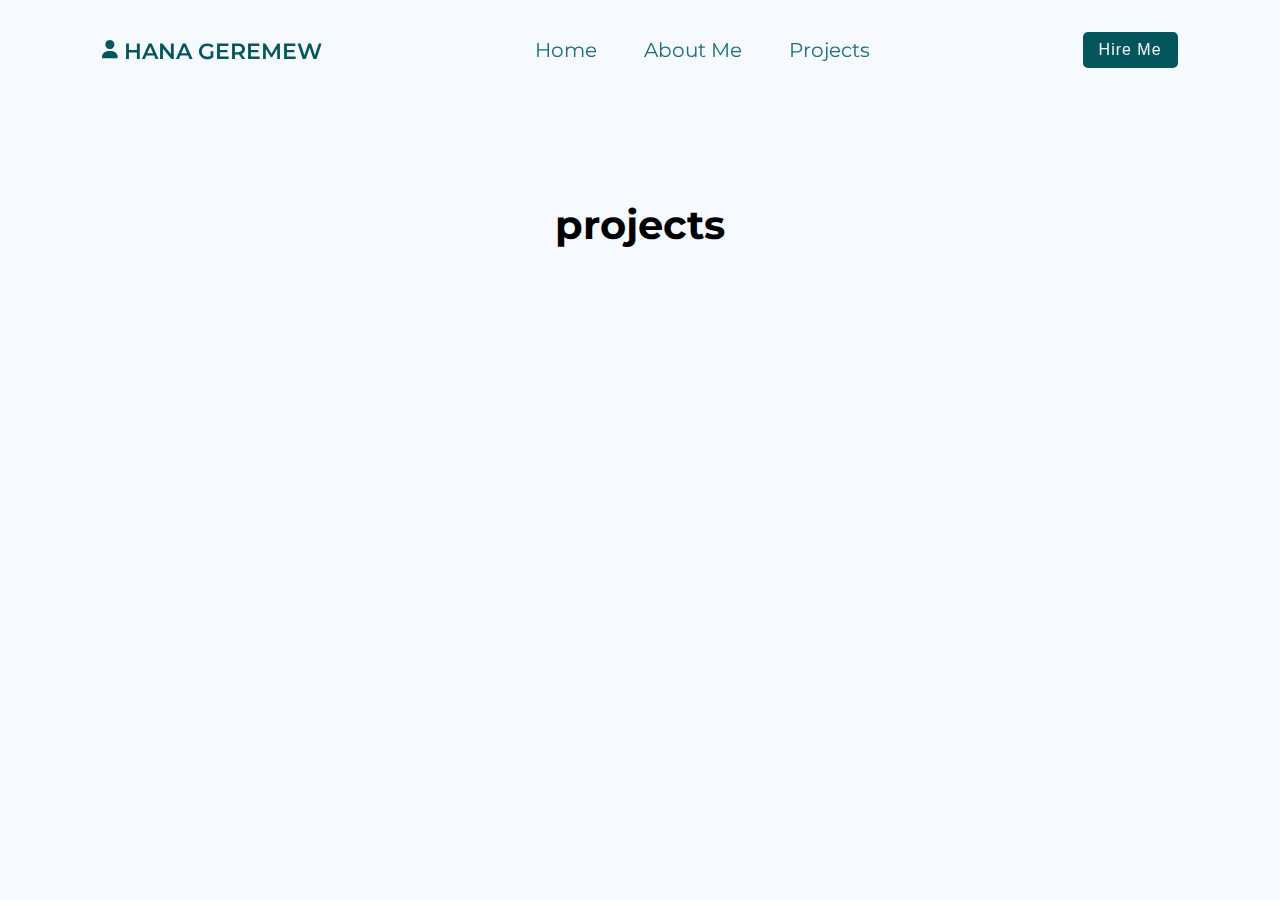
==== project.html @ 8ac34647 "first commit" ====
<!DOCTYPE html>
<html lang="en">

<head>
    <!--  *****   Link To Custom CSS Style sheet   *****  -->
    <link rel="stylesheet" type="text/css" href="style.css">

    <!--  *****   Link To Font Awsome Icons   *****  -->
    <link rel="stylesheet" href="https://cdnjs.cloudflare.com/ajax/libs/font-awesome/6.1.1/css/all.min.css" />


    <meta charset="UTF-8">
    <meta http-equiv="X-UA-Compatible" content="IE=edge">
    <meta name="viewport" content="width=device-width, initial-scale=1.0">
    <title>Projects</title>
    <link rel="stylesheet" href="style.css">
</head>

<body>
    <div class="home">

        <nav class="navbar">
            <div class="logo">
                <i class="fa-solid fa-user"></i>
                <h1>Hana Geremew</h1>
            </div>
            <ul class="nav-links">
                <li><a href="index.html">Home</a></li>
                <li><a href="aboutme.html">About Me</a></li>
                <li><a href="project.html">Projects</a></li>
            </ul>
            <button class="btn contact-btn">Hire Me</button>
            <div class="menu-btn">
                <span class="bar"></span>
                <span class="bar"></span>
                <span class="bar"></span>
            </div>
        </nav>

        <main id="intro">
            <h1>projects</h1>
            <h2></h2>
         </main>

    </div>
    <script type="text/javascript" src="script.js"></script>
</body>

</html>
---- style.css ----
@import url("https://fonts.googleapis.com/css2?family=Montserrat:wght@300&display=swap");
* {
  margin: 0;
  padding: 0;
  box-sizing: border-box;
  /* font-family: "Roboto", sans-serif; */
}
html {
  /*   *****   Storing Colors In Variables   *****  */
  --body-clr: #f6f9fe;
  --primary-clr: #05555c;
  --primary-light-clr: #eaf3fa;
  --links-clr: #186f78;
  --text-clr: #3f7277;
  font-family: "montserrat", sans-serif;
  font-size: 10px;
}
body {
  width: 100%;
  min-height: 100vh;
}
.home {
  position: relative;
  width: 100%;
  min-height: 100vh;
  background-color: var(--body-clr);
  display: flex;
  align-items: center;
  flex-direction: column;
}
.home .navbar {
  position: fixed;
  width: 100%;
  max-height: 100px;
  height: 13vh;
  top: 0;
  left: 0;
  padding: 0px 8%;
  display: flex;
  justify-content: space-between;
  align-items: center;
  z-index: 100;
  transition: 0.4s;
}
.home.active .navbar {
  position: fixed;
  max-height: 70px;
  height: 10vh;
  background-color: var(--body-clr);
  box-shadow: 0px 2px 5px 0px rgba(0, 0, 0, 0.15);
}
.navbar .logo {
  display: flex;
  align-items: center;
}
.navbar .logo h1 {
  font-size: 22px;
  font-weight: 600;
  color: var(--primary-clr);
  text-transform: uppercase;
  margin-left: 6px;
  position: relative;
  bottom: -1px;
}
.navbar .logo i {
  color: var(--primary-clr);
  font-size: 18px;
}
.navbar ul.nav-links {
  list-style: none;
}
.navbar ul.nav-links li {
  display: inline-block;
  margin: 0px 22px;
}
.navbar ul.nav-links li a {
  position: relative;
  display: inline-block;
  text-decoration: none;
  font-size: 20px;
  color: var(--links-clr);
  transition: color 0.4s;
}
.navbar ul.nav-links li a::after {
  position: absolute;
  content: "";
  width: 100%;
  height: 2px;
  top: 110%;
  left: 0;
  background-color: var(--primary-clr);
  transition: 0.4s;
  transform: scale(0);
}
.navbar ul.nav-links li a:hover::after {
  transform: scale(1);
}
button.btn {
  background-color: var(--primary-clr);
  color: var(--body-clr);
  border: 1px solid transparent;
  border-radius: 5px;
  font-size: 16px;
  padding: 8px 15px;
  letter-spacing: 1px;
  cursor: pointer;
  transition: 0.4s;
}
button.btn:hover {
  background: var(--body-clr);
  color: var(--primary-clr);
  border: 1px solid var(--primary-clr);
}
.navbar .menu-btn {
  cursor: pointer;
  user-select: none;
  display: none;
}
.navbar .menu-btn .bar {
  display: block;
  width: 26px;
  height: 3px;
  background-color: var(--primary-clr);
  margin: 5px auto;
  border-radius: 5px;
  transition: all 0.3s cubic-bezier(1, 0.3, 0.3, 1);
}
.home .hero {
  position: relative;
  width: 100%;
  min-height: 100vh;
  padding: 0px 8%;
  display: flex;
  align-items: center;
  overflow: hidden;
}
.hero .hero-text {
  position: relative;
  top: -10px;
  z-index: 1;
}
.hero .hero-text h3 {
  font-size: 20px;
  color: var(--primary-clr);
  opacity: 0.9;
}
.hero .hero-text h1 {
  position: relative;
  font-size: 45px;
  color: var(--primary-clr);
  margin: 12px 0px 25px;
}
.hero .hero-text h1:after {
  content: "";
  position: absolute;
  height: 3px;
  width: 40px;
  background-color: var(--primary-clr);
  left: 0;
  top: 110%;
}
.hero .hero-text h2 {
  font-size: 22px;
  letter-spacing: 1px;
  color: var(--primary-clr);
}
.hero .hero-text p {
  max-width: 500px;
  color: var(--links-clr);
  margin: 15px 0px 35px;
  line-height: 1.2;
}
button.cv-btn {
  padding: 10px 15px;
  border-radius: 25px;
  letter-spacing: 0px;
  box-shadow: 0px 20px 24px 3px rgba(5, 85, 92, 0.2);
}
button.cv-btn:hover {
  box-shadow: 0px 5px 15px 3px rgba(5, 85, 92, 0.2);
}
.hero .hero-img {
  position: absolute;
  width: 500px;
  height: 900px;
  background-color: var(--primary-light-clr);
  transform: rotate(40deg);
  right: -30px;
  top: -220px;
  border-bottom-left-radius: 250px;
  border-bottom-right-radius: 250px;
  overflow: hidden;
  z-index: 0;
}
.hero .hero-img img {
  position: absolute;
  width: 340px;
  height: auto;
  object-fit: cover;
  transform: rotate(-40deg);
  left: 20px;
  bottom: 0px;
}

.container {
  min-height: 60vh;
  width: 100%;
  display: flex;
  align-items: center;
  justify-content: center;
  z-index: 1;
}
#hero .cta {
  display: inline-block;
  padding: 10px 30px;
  color: var(--links-clr);
  background-color: transparent;
  border: 2px solid var(--links-clr);
  font-size: 1.5rem;
  text-transform: uppercase;
  letter-spacing: 0.1rem;
  margin-top: 30px;
  transition: 0.3s ease;
  transition-property: background-color, color;
  text-decoration: none;
  z-index: 1;
}
.title {
  margin-bottom: 50px;
}

#hero .cta:hover {
  color: white;
  background-color: var(--links-clr);
}

#intro {
  margin-top: 200px;
  text-align: center;
  margin-left: 100px;
  margin-right: 100px;
  font-size: 20px;
}

@media (max-width: 768px) {
  .navbar .menu-btn {
    display: block;
    margin-left: 30px;
    z-index: 101;
  }
  .navbar .menu-btn.active .bar:nth-child(1) {
    transform: translateY(8px) rotate(45deg);
  }
  .navbar .menu-btn.active .bar:nth-child(3) {
    transform: translateY(-8px) rotate(-45deg);
  }
  .navbar .menu-btn.active .bar:nth-child(2) {
    transform: translateX(-30px);
    opacity: 0;
  }
  .navbar ul.nav-links {
    position: fixed;
    width: 100%;
    height: 100vh;
    top: 0;
    right: -100%;
    display: flex;
    flex-direction: column;
    align-items: center;
    background-color: var(--primary-light-clr);
    transition: right 0.3s cubic-bezier(1, 0.3, 0.3, 1);
    z-index: 100;
  }
  .navbar ul.nav-links.active {
    right: 0;
  }
  .navbar ul.nav-links li {
    margin: 25px 0px 0px;
  }
  .navbar ul.nav-links li:nth-child(1) {
    margin-top: 180px;
  }
  .navbar ul.nav-links li a {
    font-size: 18px;
    letter-spacing: 2px;
  }
  button.contact-btn {
    margin-left: auto;
  }
  .hero .hero-img img {
    opacity: 0.3;
  }
  .home .career-container {
    grid-template-columns: 1fr;
  }
}

@media (max-width: 550px) {
  .hero .hero-img {
    right: -200px;
  }
}
#hero .hero {
  max-width: 1200px;
  margin: 0 auto;
  padding: 0 50px;
  justify-content: flex-start;
}
#hero h1 {
  display: block;
  width: fit-content;
  font-size: 4rem;
  position: relative;
  color: transparent;
  animation: text_reveal 0.5s ease forwards;
  animation-delay: 1s;
}
#hero h1:nth-child(1) {
  animation-delay: 1s;
}
#hero h1:nth-child(2) {
  animation-delay: 2s;
}
#hero h1:nth-child(3) {
  animation: text_reveal_name 0.5s ease forwards;
  animation-delay: 3s;
}

#hero h1:nth-child(1) span {
  animation-delay: 0.5s;
}
#hero h1:nth-child(2) span {
  animation-delay: 1.5s;
}
#hero h1:nth-child(3) span {
  animation-delay: 2.5s;
}
#hero h1 span {
  position: absolute;
  top: 0;
  left: 0;
  height: 100%;
  width: 0%;
  background-color: var(--primary-clr);
  animation: text_reveal_box 1s ease;
  animation-delay: 1s;
}

#hero .cta {
  display: inline-block;
  padding: 10px 30px;
  color: var(--primary-clr);
  background-color: transparent;
  border: 2px solid var(--primary-clr);
  font-size: 2rem;
  text-transform: uppercase;
  letter-spacing: 0.1rem;
  margin-top: 30px;
  transition: 0.3s ease;
  transition-property: background-color, color;
}

#hero .cta:hover {
  color: white;
  background-color: var(--primary-clr);
}

/* keyframe */
@keyframes text_reveal_box {
  50% {
    width: 100%;
    left: 0;
  }
  100% {
    width: 0;
    left: 100%;
  }
}

@keyframes text_reveal {
  100% {
    color: black;
  }
}
@keyframes text_reveal_name {
  100% {
    color: var(--primary-clr);
    font-weight: 500;
  }
}
---- style.css ----
@import url("https://fonts.googleapis.com/css2?family=Montserrat:wght@300&display=swap");
* {
  margin: 0;
  padding: 0;
  box-sizing: border-box;
  /* font-family: "Roboto", sans-serif; */
}
html {
  /*   *****   Storing Colors In Variables   *****  */
  --body-clr: #f6f9fe;
  --primary-clr: #05555c;
  --primary-light-clr: #eaf3fa;
  --links-clr: #186f78;
  --text-clr: #3f7277;
  font-family: "montserrat", sans-serif;
  font-size: 10px;
}
body {
  width: 100%;
  min-height: 100vh;
}
.home {
  position: relative;
  width: 100%;
  min-height: 100vh;
  background-color: var(--body-clr);
  display: flex;
  align-items: center;
  flex-direction: column;
}
.home .navbar {
  position: fixed;
  width: 100%;
  max-height: 100px;
  height: 13vh;
  top: 0;
  left: 0;
  padding: 0px 8%;
  display: flex;
  justify-content: space-between;
  align-items: center;
  z-index: 100;
  transition: 0.4s;
}
.home.active .navbar {
  position: fixed;
  max-height: 70px;
  height: 10vh;
  background-color: var(--body-clr);
  box-shadow: 0px 2px 5px 0px rgba(0, 0, 0, 0.15);
}
.navbar .logo {
  display: flex;
  align-items: center;
}
.navbar .logo h1 {
  font-size: 22px;
  font-weight: 600;
  color: var(--primary-clr);
  text-transform: uppercase;
  margin-left: 6px;
  position: relative;
  bottom: -1px;
}
.navbar .logo i {
  color: var(--primary-clr);
  font-size: 18px;
}
.navbar ul.nav-links {
  list-style: none;
}
.navbar ul.nav-links li {
  display: inline-block;
  margin: 0px 22px;
}
.navbar ul.nav-links li a {
  position: relative;
  display: inline-block;
  text-decoration: none;
  font-size: 20px;
  color: var(--links-clr);
  transition: color 0.4s;
}
.navbar ul.nav-links li a::after {
  position: absolute;
  content: "";
  width: 100%;
  height: 2px;
  top: 110%;
  left: 0;
  background-color: var(--primary-clr);
  transition: 0.4s;
  transform: scale(0);
}
.navbar ul.nav-links li a:hover::after {
  transform: scale(1);
}
button.btn {
  background-color: var(--primary-clr);
  color: var(--body-clr);
  border: 1px solid transparent;
  border-radius: 5px;
  font-size: 16px;
  padding: 8px 15px;
  letter-spacing: 1px;
  cursor: pointer;
  transition: 0.4s;
}
button.btn:hover {
  background: var(--body-clr);
  color: var(--primary-clr);
  border: 1px solid var(--primary-clr);
}
.navbar .menu-btn {
  cursor: pointer;
  user-select: none;
  display: none;
}
.navbar .menu-btn .bar {
  display: block;
  width: 26px;
  height: 3px;
  background-color: var(--primary-clr);
  margin: 5px auto;
  border-radius: 5px;
  transition: all 0.3s cubic-bezier(1, 0.3, 0.3, 1);
}
.home .hero {
  position: relative;
  width: 100%;
  min-height: 100vh;
  padding: 0px 8%;
  display: flex;
  align-items: center;
  overflow: hidden;
}
.hero .hero-text {
  position: relative;
  top: -10px;
  z-index: 1;
}
.hero .hero-text h3 {
  font-size: 20px;
  color: var(--primary-clr);
  opacity: 0.9;
}
.hero .hero-text h1 {
  position: relative;
  font-size: 45px;
  color: var(--primary-clr);
  margin: 12px 0px 25px;
}
.hero .hero-text h1:after {
  content: "";
  position: absolute;
  height: 3px;
  width: 40px;
  background-color: var(--primary-clr);
  left: 0;
  top: 110%;
}
.hero .hero-text h2 {
  font-size: 22px;
  letter-spacing: 1px;
  color: var(--primary-clr);
}
.hero .hero-text p {
  max-width: 500px;
  color: var(--links-clr);
  margin: 15px 0px 35px;
  line-height: 1.2;
}
button.cv-btn {
  padding: 10px 15px;
  border-radius: 25px;
  letter-spacing: 0px;
  box-shadow: 0px 20px 24px 3px rgba(5, 85, 92, 0.2);
}
button.cv-btn:hover {
  box-shadow: 0px 5px 15px 3px rgba(5, 85, 92, 0.2);
}
.hero .hero-img {
  position: absolute;
  width: 500px;
  height: 900px;
  background-color: var(--primary-light-clr);
  transform: rotate(40deg);
  right: -30px;
  top: -220px;
  border-bottom-left-radius: 250px;
  border-bottom-right-radius: 250px;
  overflow: hidden;
  z-index: 0;
}
.hero .hero-img img {
  position: absolute;
  width: 340px;
  height: auto;
  object-fit: cover;
  transform: rotate(-40deg);
  left: 20px;
  bottom: 0px;
}

.container {
  min-height: 60vh;
  width: 100%;
  display: flex;
  align-items: center;
  justify-content: center;
  z-index: 1;
}
#hero .cta {
  display: inline-block;
  padding: 10px 30px;
  color: var(--links-clr);
  background-color: transparent;
  border: 2px solid var(--links-clr);
  font-size: 1.5rem;
  text-transform: uppercase;
  letter-spacing: 0.1rem;
  margin-top: 30px;
  transition: 0.3s ease;
  transition-property: background-color, color;
  text-decoration: none;
  z-index: 1;
}
.title {
  margin-bottom: 50px;
}

#hero .cta:hover {
  color: white;
  background-color: var(--links-clr);
}

#intro {
  margin-top: 200px;
  text-align: center;
  margin-left: 100px;
  margin-right: 100px;
  font-size: 20px;
}

@media (max-width: 768px) {
  .navbar .menu-btn {
    display: block;
    margin-left: 30px;
    z-index: 101;
  }
  .navbar .menu-btn.active .bar:nth-child(1) {
    transform: translateY(8px) rotate(45deg);
  }
  .navbar .menu-btn.active .bar:nth-child(3) {
    transform: translateY(-8px) rotate(-45deg);
  }
  .navbar .menu-btn.active .bar:nth-child(2) {
    transform: translateX(-30px);
    opacity: 0;
  }
  .navbar ul.nav-links {
    position: fixed;
    width: 100%;
    height: 100vh;
    top: 0;
    right: -100%;
    display: flex;
    flex-direction: column;
    align-items: center;
    background-color: var(--primary-light-clr);
    transition: right 0.3s cubic-bezier(1, 0.3, 0.3, 1);
    z-index: 100;
  }
  .navbar ul.nav-links.active {
    right: 0;
  }
  .navbar ul.nav-links li {
    margin: 25px 0px 0px;
  }
  .navbar ul.nav-links li:nth-child(1) {
    margin-top: 180px;
  }
  .navbar ul.nav-links li a {
    font-size: 18px;
    letter-spacing: 2px;
  }
  button.contact-btn {
    margin-left: auto;
  }
  .hero .hero-img img {
    opacity: 0.3;
  }
  .home .career-container {
    grid-template-columns: 1fr;
  }
}

@media (max-width: 550px) {
  .hero .hero-img {
    right: -200px;
  }
}
#hero .hero {
  max-width: 1200px;
  margin: 0 auto;
  padding: 0 50px;
  justify-content: flex-start;
}
#hero h1 {
  display: block;
  width: fit-content;
  font-size: 4rem;
  position: relative;
  color: transparent;
  animation: text_reveal 0.5s ease forwards;
  animation-delay: 1s;
}
#hero h1:nth-child(1) {
  animation-delay: 1s;
}
#hero h1:nth-child(2) {
  animation-delay: 2s;
}
#hero h1:nth-child(3) {
  animation: text_reveal_name 0.5s ease forwards;
  animation-delay: 3s;
}

#hero h1:nth-child(1) span {
  animation-delay: 0.5s;
}
#hero h1:nth-child(2) span {
  animation-delay: 1.5s;
}
#hero h1:nth-child(3) span {
  animation-delay: 2.5s;
}
#hero h1 span {
  position: absolute;
  top: 0;
  left: 0;
  height: 100%;
  width: 0%;
  background-color: var(--primary-clr);
  animation: text_reveal_box 1s ease;
  animation-delay: 1s;
}

#hero .cta {
  display: inline-block;
  padding: 10px 30px;
  color: var(--primary-clr);
  background-color: transparent;
  border: 2px solid var(--primary-clr);
  font-size: 2rem;
  text-transform: uppercase;
  letter-spacing: 0.1rem;
  margin-top: 30px;
  transition: 0.3s ease;
  transition-property: background-color, color;
}

#hero .cta:hover {
  color: white;
  background-color: var(--primary-clr);
}

/* keyframe */
@keyframes text_reveal_box {
  50% {
    width: 100%;
    left: 0;
  }
  100% {
    width: 0;
    left: 100%;
  }
}

@keyframes text_reveal {
  100% {
    color: black;
  }
}
@keyframes text_reveal_name {
  100% {
    color: var(--primary-clr);
    font-weight: 500;
  }
}
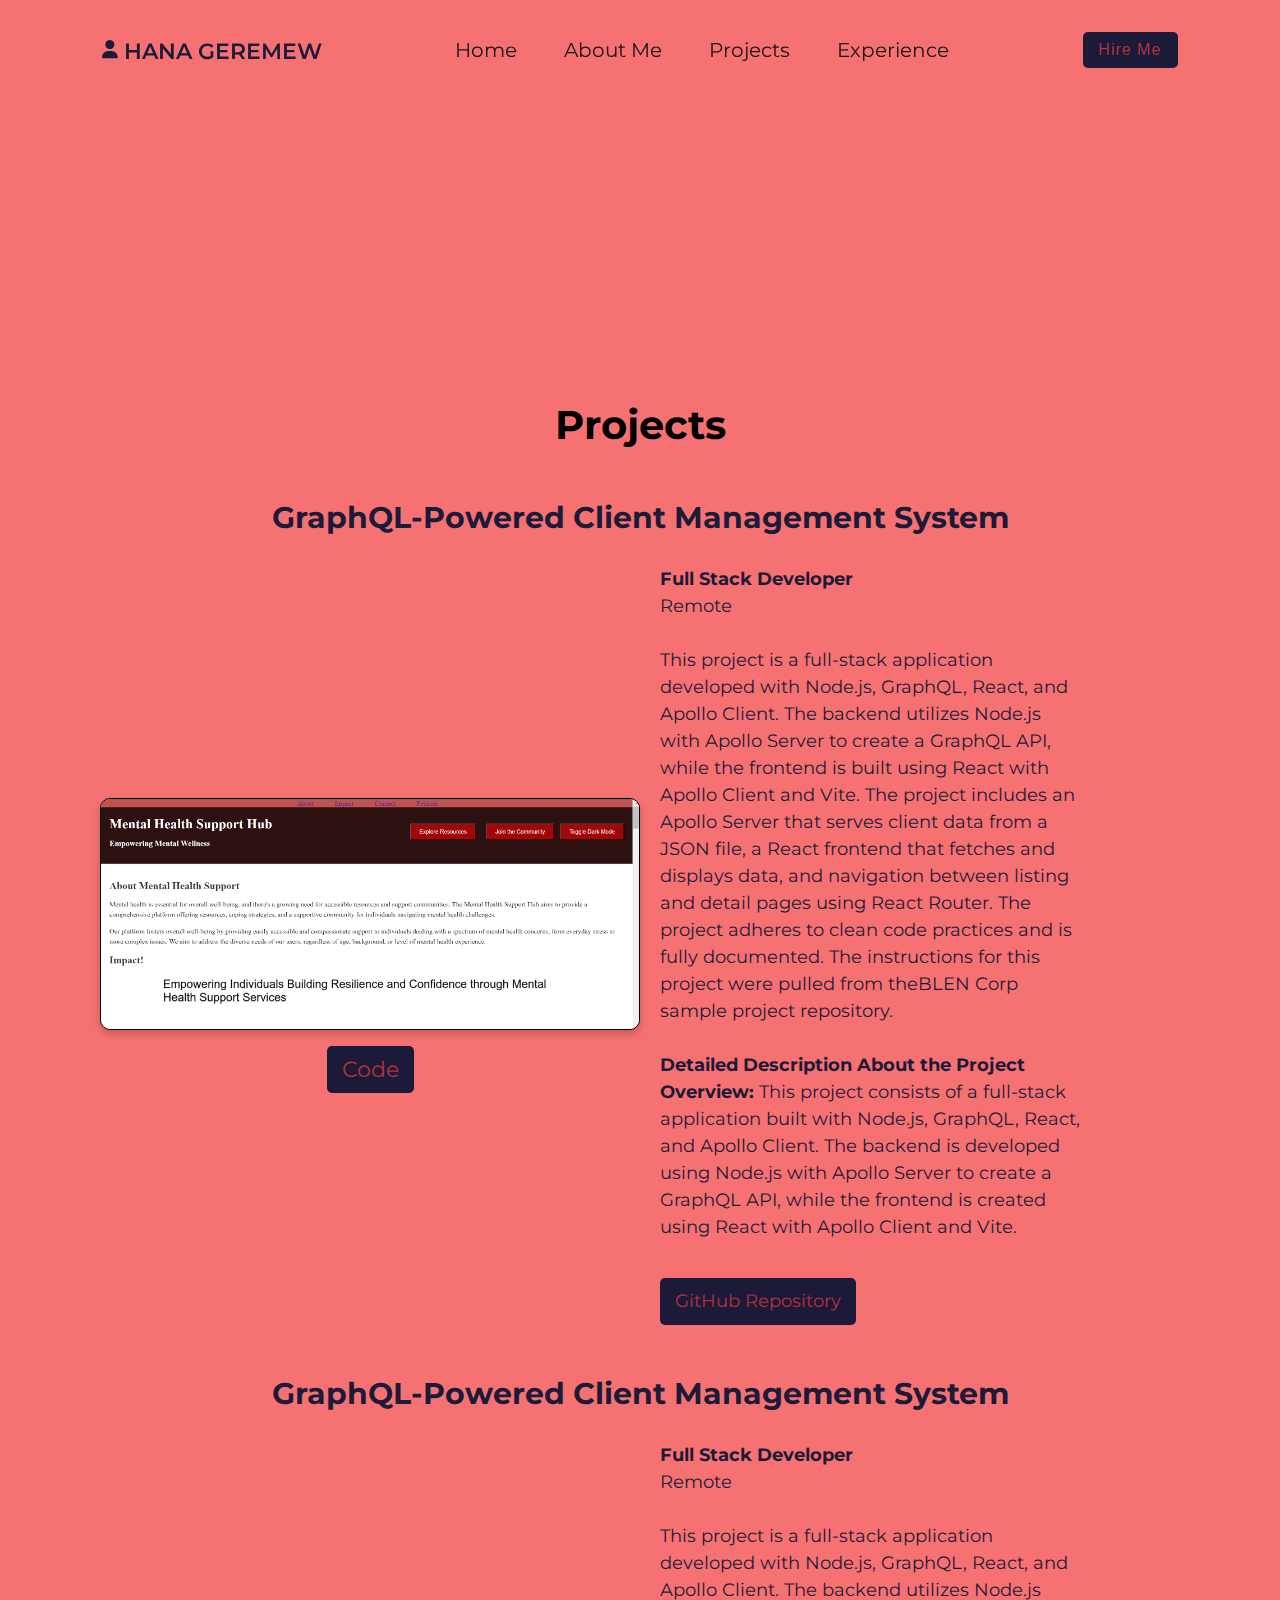
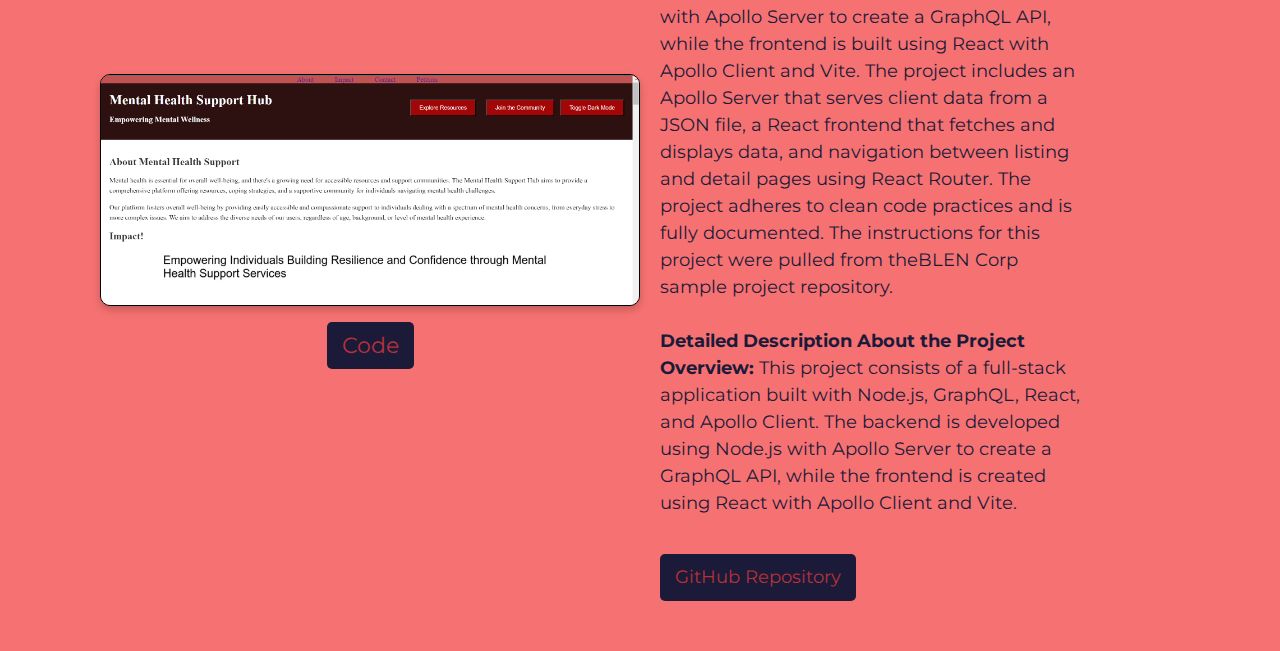
==== commit 21fdee27: "updated" ====
--- a/project.html
+++ b/project.html
@@ -7,7 +7,8 @@
 
     <!--  *****   Link To Font Awsome Icons   *****  -->
     <link rel="stylesheet" href="https://cdnjs.cloudflare.com/ajax/libs/font-awesome/6.1.1/css/all.min.css" />
-
+    <!--  *****   Link To Favicon   *****  -->
+    <link rel="icon" type="image/icon" href="portifolio/personal/icon.jpg">
 
     <meta charset="UTF-8">
     <meta http-equiv="X-UA-Compatible" content="IE=edge">
@@ -21,13 +22,14 @@
 
         <nav class="navbar">
             <div class="logo">
-                <i class="fa-solid fa-user"></i>
+                <a href="portifolio/index.html"><i class="fa-solid fa-user"></i></a>
                 <h1>Hana Geremew</h1>
             </div>
             <ul class="nav-links">
                 <li><a href="index.html">Home</a></li>
                 <li><a href="aboutme.html">About Me</a></li>
                 <li><a href="project.html">Projects</a></li>
+                <li><a href="experience.html">Experience</a></li>
             </ul>
             <button class="btn contact-btn">Hire Me</button>
             <div class="menu-btn">
@@ -37,13 +39,56 @@
             </div>
         </nav>
 
-        <main id="intro">
-            <h1>projects</h1>
-            <h2></h2>
-         </main>
+        <section class="projects section" id="projects">
+            <main id="intro">
+                <h1 class="title">Projects</h1>
 
+        
+
+                <!-- GraphQL-Powered Client Management System project -->
+                <h1 class="projectTitle">GraphQL-Powered Client Management System</h1>
+                <div class="projectContent">
+                    <div class="webImg">
+                        <a href="https://replit.com/@hanaberehanu/Mental-Advocacy-Project" target="_blank" class="projectImg">
+                            <img src="portifolio/Mental Health support hub1.png" alt="GraphQL project image">
+                        </a>
+                        <br>
+                        <a href="https://github.com/HaNiya21/Mental-Advocacy-Project" target="balnk" class="codeBtn">Code</a>
+                    </div>
+                    <p class="paragraph">
+                        <strong>Full Stack Developer</strong><br>
+                        Remote<br><br>
+                        This project is a full-stack application developed with Node.js, GraphQL, React, and Apollo Client. The backend utilizes Node.js with Apollo Server to create a GraphQL API, while the frontend is built using React with Apollo Client and Vite. The project includes an Apollo Server that serves client data from a JSON file, a React frontend that fetches and displays data, and navigation between listing and detail pages using React Router. The project adheres to clean code practices and is fully documented. The instructions for this project were pulled from theBLEN Corp sample project repository.
+                        <br><br>
+                        <strong>Detailed Description About the Project Overview:</strong> This project consists of a full-stack application built with Node.js, GraphQL, React, and Apollo Client. The backend is developed using Node.js with Apollo Server to create a GraphQL API, while the frontend is created using React with Apollo Client and Vite.
+                        <br><br>
+                        <a href="https://github.com/HaNiya21/GraphQL-Powered-Client-Management-System-Sample-P" target="_blank" class="codeBtn">GitHub Repository</a>
+                    </p>
+                </div>
+                 <!-- GraphQL-Powered Client Management System project -->
+                 <h1 class="projectTitle">GraphQL-Powered Client Management System</h1>
+                 <div class="projectContent">
+                     <div class="webImg">
+                         <a href="https://replit.com/@hanaberehanu/Mental-Advocacy-Project" target="_blank" class="projectImg">
+                             <img src="portifolio/Mental Health support hub1.png" alt="GraphQL project image">
+                         </a>
+                         <br>
+                         <a href="https://github.com/HaNiya21/Mental-Advocacy-Project" target="balnk" class="codeBtn">Code</a>
+                     </div>
+                     <p class="paragraph">
+                         <strong>Full Stack Developer</strong><br>
+                         Remote<br><br>
+                         This project is a full-stack application developed with Node.js, GraphQL, React, and Apollo Client. The backend utilizes Node.js with Apollo Server to create a GraphQL API, while the frontend is built using React with Apollo Client and Vite. The project includes an Apollo Server that serves client data from a JSON file, a React frontend that fetches and displays data, and navigation between listing and detail pages using React Router. The project adheres to clean code practices and is fully documented. The instructions for this project were pulled from theBLEN Corp sample project repository.
+                         <br><br>
+                         <strong>Detailed Description About the Project Overview:</strong> This project consists of a full-stack application built with Node.js, GraphQL, React, and Apollo Client. The backend is developed using Node.js with Apollo Server to create a GraphQL API, while the frontend is created using React with Apollo Client and Vite.
+                         <br><br>
+                         <a href="https://github.com/HaNiya21/GraphQL-Powered-Client-Management-System-Sample-P" target="_blank" class="codeBtn">GitHub Repository</a>
+                     </p>
+                 </div>
+            </main>
+        </section>
     </div>
     <script type="text/javascript" src="script.js"></script>
 </body>
 
-</html>+</html>
--- a/style.css
+++ b/style.css
@@ -7,11 +7,11 @@
 }
 html {
   /*   *****   Storing Colors In Variables   *****  */
-  --body-clr: #f6f9fe;
-  --primary-clr: #05555c;
-  --primary-light-clr: #eaf3fa;
-  --links-clr: #186f78;
-  --text-clr: #3f7277;
+  --body-clr: #f33c3cb8;
+  --primary-clr: #1c1a39;
+  --primary-light-clr: #2b3c4a;
+  --links-clr: #141312;
+  --text-clr: #f03333;
   font-family: "montserrat", sans-serif;
   font-size: 10px;
 }
@@ -95,6 +95,135 @@
 .navbar ul.nav-links li a:hover::after {
   transform: scale(1);
 }
+.projects {
+  display: flex;
+  flex-direction: column;
+  align-items: center;
+  text-align: center;
+  margin-top: 200px;
+}
+
+.projectContent {
+  display: flex;
+  flex-direction: row;
+  align-items: center;
+  justify-content: center;
+  font-size: 22px;
+  margin-bottom: 50px;
+}
+
+.projectContent img {
+  width: 50%;
+  max-width: 550px;
+  margin-right: 20px;
+  border: 1px solid #000;
+}
+
+.webImg img {
+  width: 100%;
+  height: auto;
+  max-width: 600px;
+  border: 1px solid #000;
+}
+
+.projectImg {
+  text-decoration: none;
+  display: inline-block;
+  position: relative;
+}
+
+.projectImg::before {
+  content: "";
+  position: absolute;
+  top: 0;
+  left: 0;
+  width: 0;
+  height: 100%;
+  background-color: rgba(255, 255, 255, 0.4);
+  -webkit-transition: none;
+  -moz-transition: none;
+  transition: none;
+}
+
+.projectImg:hover::before {
+  width: 120%;
+  background-color: rgba(255, 255, 255, 0);
+
+  -webkit-transition: all 0.4s ease-in-out;
+  -moz-transition: all 0.4s ease-in-out;
+  transition: all 0.4s ease-in-out;
+}
+
+.projectContent p {
+  width: 50%;
+  padding-left: 100px;
+  padding-right: 100px;
+  margin-top: 0px;
+}
+
+.rightImg {
+  width: 550px;
+  margin-right: 200px;
+  padding-right: 180px;
+}
+
+.projectTitle {
+  font-size: 25px;
+  margin-bottom: 70px;
+  margin-top: 100px;
+}
+/* Additional CSS for project.html */
+
+.projectTitle {
+  font-size: 30px;
+  color: var(--primary-clr);
+  margin: 50px 0 30px;
+  text-align: center;
+}
+
+.projectContent {
+  display: flex;
+  flex-direction: row;
+  align-items: center;
+  justify-content: center;
+  margin-bottom: 50px;
+  text-align: left;
+}
+
+.projectContent p {
+  width: 50%;
+  padding-left: 20px;
+  font-size: 18px;
+  line-height: 1.5;
+  color: var(--primary-clr);
+}
+
+.webImg {
+  width: 50%;
+  text-align: center;
+}
+
+.webImg img {
+  max-width: 100%;
+  border-radius: 10px;
+  box-shadow: 0 4px 8px rgba(0, 0, 0, 0.2);
+}
+
+.codeBtn {
+  display: inline-block;
+  margin-top: 10px;
+  padding: 10px 15px;
+  background-color: var(--primary-clr);
+  color: var(--body-clr);
+  border-radius: 5px;
+  text-decoration: none;
+  transition: background-color 0.3s;
+}
+
+.codeBtn:hover {
+  background-color: var(--primary-light-clr);
+}
+
 button.btn {
   background-color: var(--primary-clr);
   color: var(--body-clr);
--- a/style.css
+++ b/style.css
@@ -7,11 +7,11 @@
 }
 html {
   /*   *****   Storing Colors In Variables   *****  */
-  --body-clr: #f6f9fe;
-  --primary-clr: #05555c;
-  --primary-light-clr: #eaf3fa;
-  --links-clr: #186f78;
-  --text-clr: #3f7277;
+  --body-clr: #f33c3cb8;
+  --primary-clr: #1c1a39;
+  --primary-light-clr: #2b3c4a;
+  --links-clr: #141312;
+  --text-clr: #f03333;
   font-family: "montserrat", sans-serif;
   font-size: 10px;
 }
@@ -95,6 +95,135 @@
 .navbar ul.nav-links li a:hover::after {
   transform: scale(1);
 }
+.projects {
+  display: flex;
+  flex-direction: column;
+  align-items: center;
+  text-align: center;
+  margin-top: 200px;
+}
+
+.projectContent {
+  display: flex;
+  flex-direction: row;
+  align-items: center;
+  justify-content: center;
+  font-size: 22px;
+  margin-bottom: 50px;
+}
+
+.projectContent img {
+  width: 50%;
+  max-width: 550px;
+  margin-right: 20px;
+  border: 1px solid #000;
+}
+
+.webImg img {
+  width: 100%;
+  height: auto;
+  max-width: 600px;
+  border: 1px solid #000;
+}
+
+.projectImg {
+  text-decoration: none;
+  display: inline-block;
+  position: relative;
+}
+
+.projectImg::before {
+  content: "";
+  position: absolute;
+  top: 0;
+  left: 0;
+  width: 0;
+  height: 100%;
+  background-color: rgba(255, 255, 255, 0.4);
+  -webkit-transition: none;
+  -moz-transition: none;
+  transition: none;
+}
+
+.projectImg:hover::before {
+  width: 120%;
+  background-color: rgba(255, 255, 255, 0);
+
+  -webkit-transition: all 0.4s ease-in-out;
+  -moz-transition: all 0.4s ease-in-out;
+  transition: all 0.4s ease-in-out;
+}
+
+.projectContent p {
+  width: 50%;
+  padding-left: 100px;
+  padding-right: 100px;
+  margin-top: 0px;
+}
+
+.rightImg {
+  width: 550px;
+  margin-right: 200px;
+  padding-right: 180px;
+}
+
+.projectTitle {
+  font-size: 25px;
+  margin-bottom: 70px;
+  margin-top: 100px;
+}
+/* Additional CSS for project.html */
+
+.projectTitle {
+  font-size: 30px;
+  color: var(--primary-clr);
+  margin: 50px 0 30px;
+  text-align: center;
+}
+
+.projectContent {
+  display: flex;
+  flex-direction: row;
+  align-items: center;
+  justify-content: center;
+  margin-bottom: 50px;
+  text-align: left;
+}
+
+.projectContent p {
+  width: 50%;
+  padding-left: 20px;
+  font-size: 18px;
+  line-height: 1.5;
+  color: var(--primary-clr);
+}
+
+.webImg {
+  width: 50%;
+  text-align: center;
+}
+
+.webImg img {
+  max-width: 100%;
+  border-radius: 10px;
+  box-shadow: 0 4px 8px rgba(0, 0, 0, 0.2);
+}
+
+.codeBtn {
+  display: inline-block;
+  margin-top: 10px;
+  padding: 10px 15px;
+  background-color: var(--primary-clr);
+  color: var(--body-clr);
+  border-radius: 5px;
+  text-decoration: none;
+  transition: background-color 0.3s;
+}
+
+.codeBtn:hover {
+  background-color: var(--primary-light-clr);
+}
+
 button.btn {
   background-color: var(--primary-clr);
   color: var(--body-clr);
